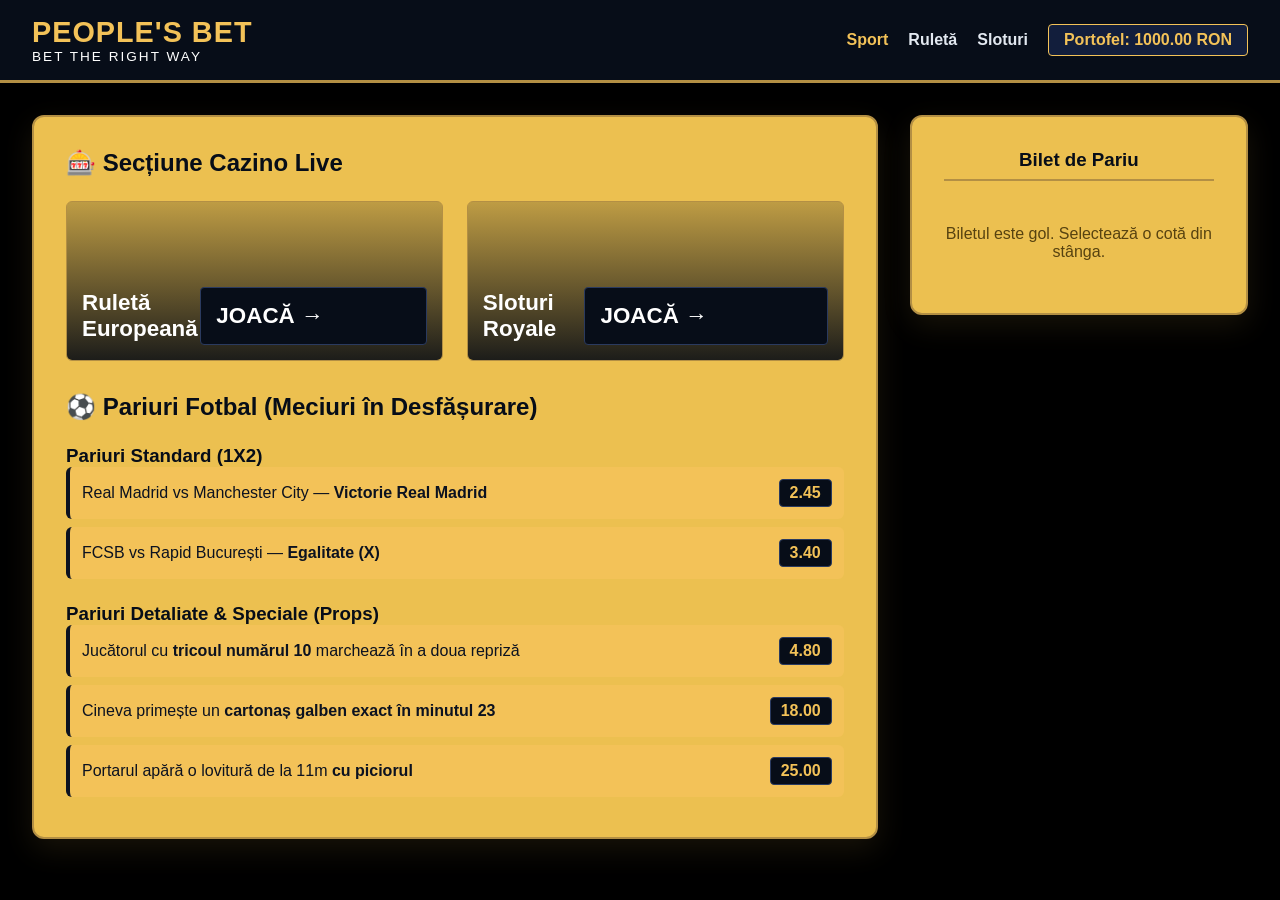
==== index.html @ ffa93837 "Init commit" ====
<!DOCTYPE html>
<html lang="ro">
<head>
    <meta charset="UTF-8">
    <title>People's Bet - Home & Pariuri</title>
    <link rel="stylesheet" href="style.css">
    <style>
        .lobby-grids { display: grid; grid-template-columns: 1fr 1fr; gap: 1.5rem; margin-bottom: 2rem; }
        .lobby-card {
            background-size: cover; background-position: center; height: 160px;
            border-radius: 6px; border: 1px solid var(--border-gold); position: relative;
            overflow: hidden; display: flex; align-items: flex-end; text-decoration: none;
        }
        .lobby-card::before {
            content: ''; position: absolute; top:0; left:0; width:100%; height:100%;
            background: linear-gradient(0deg, rgba(6,11,20,0.9) 0%, rgba(6,11,20,0.2) 100%);
        }
        .lobby-card span { position: relative; color: #fff; font-size: 1.4rem; font-weight: bold; padding: 15px; width: 100%; display: flex; justify-content: space-between; align-items: center;}
        
        .bet-row { display: flex; justify-content: space-between; align-items: center; background: var(--bg-card); padding: 12px; border-radius: 6px; margin-bottom: 8px; border-left: 4px solid var(--text-main); cursor: pointer; }
        .bet-row:hover { background: #fae3a6; }
        .odds { background: #070d18; color: #f3c258; padding: 4px 10px; border-radius: 4px; font-weight: bold; border: 1px solid #2a3a5f;}
        
        .slip-item { background: #fff; color: #000; padding: 10px; border-radius: 6px; margin-bottom: 8px; border: 1px solid var(--border-gold); position: relative; font-size: 0.9rem;}
        .remove-btn { position: absolute; top: 5px; right: 8px; background: transparent; border: none; color: #b81d1d; font-weight: bold; cursor: pointer; font-size: 1.1rem; }
    </style>
</head>
<body>
    <header>
        <div>
            <span class="logo-text">People's Bet</span>
            <div class="tagline">bet the right way</div>
        </div>
        <nav>
            <ul>
                <li><a href="index.html" style="color:#f3c258">Sport</a></li>
                <li><a href="roulette.html">Ruletă</a></li>
                <li><a href="slots.html">Sloturi</a></li>
                <li><div class="balance-box">Portofel: <span id="balanceDisplay">1000</span> RON</div></li>
            </ul>
        </nav>
    </header>

    <main>
        <div class="grid-layout">
            <div class="main-panel">
                <h2 class="margin-b">🎰 Secțiune Cazino Live</h2>
                <div class="lobby-grids">
                    <a href="roulette.html" class="lobby-card" style="background-image: url('https://images.unsplash.com/photo-1606167668584-78701c57f13d?auto=format&fit=crop&w=600&q=80')">
                        <span>Ruletă Europeană <span class="odds">JOACĂ →</span></span>
                    </a>
                    <a href="slots.html" class="lobby-card" style="background-image: url('https://images.unsplash.com/photo-1596838132731-3301c3fd4317?auto=format&fit=crop&w=600&q=80')">
                        <span>Sloturi Royale <span class="odds">JOACĂ →</span></span>
                    </a>
                </div>

                <h2 class="margin-b">⚽ Pariuri Fotbal (Meciuri în Desfășurare)</h2>
                
                <h3>Pariuri Standard (1X2)</h3>
                <div class="bet-row" onclick="addBet('Real Madrid vs Man. City (Victorie Real)', 2.45)">
                    <span>Real Madrid vs Manchester City — <strong>Victorie Real Madrid</strong></span>
                    <span class="odds">2.45</span>
                </div>
                <div class="bet-row" onclick="addBet('FCSB vs Rapid (Egalitate)', 3.40)">
                    <span>FCSB vs Rapid București — <strong>Egalitate (X)</strong></span>
                    <span class="odds">3.40</span>
                </div>

                <h3 style="margin-top: 1.5rem;">Pariuri Detaliate & Speciale (Props)</h3>
                <div class="bet-row" onclick="addBet('Jucătorul cu nr. 10 marchează în repriza a doua', 4.80)">
                    <span>Jucătorul cu <strong>tricoul numărul 10</strong> marchează în a doua repriză</span>
                    <span class="odds">4.80</span>
                </div>
                <div class="bet-row" onclick="addBet('Cartonaș galben acordat în minutul 23 specific', 18.00)">
                    <span>Cineva primește un <strong>cartonaș galben exact în minutul 23</strong></span>
                    <span class="odds">18.00</span>
                </div>
                <div class="bet-row" onclick="addBet('Portarul apără un penalty cu piciorul', 25.00)">
                    <span>Portarul apără o lovitură de la 11m <strong>cu piciorul</strong></span>
                    <span class="odds">25.00</span>
                </div>
            </div>

            <div class="main-panel" style="height: fit-content;">
                <h3 class="text-center margin-b" style="border-bottom: 2px solid var(--border-gold); padding-bottom: 8px;">Bilet de Pariu</h3>
                <div id="slipContent">
                    <p class="text-center" style="padding: 20px 0; color: var(--text-muted);">Biletul este gol. Selectează o cotă din stânga.</p>
                </div>
                
                <div id="slipActions" style="display: none; margin-top: 15px;">
                    <div style="display: flex; justify-content: space-between; margin-bottom: 10px; font-weight: bold;">
                        <span>Evenimente selectate:</span> <span id="betCount">0</span>
                    </div>
                    <div style="display: flex; justify-content: space-between; margin-bottom: 10px; font-weight: bold;">
                        <span>Cotă Totală:</span> <strong id="totalOdds" style="color: var(--danger-red)">1.00</strong>
                    </div>
                    <label style="font-weight: bold; display: block; margin-bottom: 5px;">Miză (RON):</label>
                    <input type="number" id="betAmount" value="50" min="5" style="width:100%; padding: 8px; background: #070d18; color: #fff; border: 1px solid var(--border-gold); border-radius: 4px; margin-bottom: 15px; font-weight: bold;">
                    
                    <div style="display: flex; justify-content: space-between; margin-bottom: 15px; font-weight: bold; background: #fff; padding: 8px; border-radius: 4px; border: 1px solid var(--border-gold);">
                        <span>Câștig Potențial:</span> <span id="potentialWin" style="color: var(--success-green)">0.00 RON</span>
                    </div>
                    
                    <button class="btn" style="width: 100%;" onclick="placeSportsBet()">Plasează Pariul</button>
                </div>
            </div>
        </div>
    </main>

    <script>
        let wallet = parseFloat(localStorage.getItem('peoples_bet_wallet')) || 1000;
        let betSlipItems = []; // Array to allow multiple selections at once

        function updateWalletDisplay() {
            document.getElementById('balanceDisplay').innerText = wallet.toFixed(2);
            localStorage.setItem('peoples_bet_wallet', wallet);
        }

        function addBet(name, odds) {
            // Check if this exact bet is already on the slip to prevent duplicates
            if (betSlipItems.some(item => item.name === name)) {
                alert("Acest eveniment este deja pe bilet!");
                return;
            }

            // Push to our new array tracking list
            betSlipItems.push({ name, odds });
            renderBetSlip();
        }

        function removeBet(index) {
            betSlipItems.splice(index, 1);
            renderBetSlip();
        }

        function renderBetSlip() {
            const slipContent = document.getElementById('slipContent');
            const slipActions = document.getElementById('slipActions');
            
            if (betSlipItems.length === 0) {
                slipContent.innerHTML = '<p class="text-center" style="padding: 20px 0; color: var(--text-muted);">Biletul este gol. Selectează o cotă din stânga.</p>';
                slipActions.style.display = 'none';
                return;
            }

            // Generate multi-item HTML lists dynamically
            let html = '';
            let combinedOdds = 1.00;

            betSlipItems.forEach((item, index) => {
                combinedOdds *= item.odds;
                html += `
                    <div class="slip-item">
                        <button class="remove-btn" onclick="removeBet(${index})">×</button>
                        <div style="font-weight:bold; margin-bottom: 5px; padding-right: 15px;">${item.name}</div>
                        <div style="color: var(--success-green); font-weight: bold;">Cotă: ${item.odds.toFixed(2)}</div>
                    </div>
                `;
            });

            slipContent.innerHTML = html;
            document.getElementById('totalOdds').innerText = combinedOdds.toFixed(2);
            document.getElementById('betCount').innerText = betSlipItems.length;
            slipActions.style.display = 'block';
            
            calculatePayout();
            
            // Auto calculate payout values when stake input numbers box scales up/down
            document.getElementById('betAmount').oninput = calculatePayout;
        }

        function calculatePayout() {
            let stake = parseFloat(document.getElementById('betAmount').value) || 0;
            let combinedOdds = parseFloat(document.getElementById('totalOdds').innerText);
            let totalPayout = stake * combinedOdds;
            document.getElementById('potentialWin').innerText = totalPayout.toFixed(2) + " RON";
        }

        function placeSportsBet() {
            let stake = parseFloat(document.getElementById('betAmount').value);
            if (stake > wallet) {
                alert("Fonduri insuficiente în portofel!");
                return;
            }
            if (stake <= 0 || isNaN(stake)) {
                alert("Te rog introdu o miză validă!");
                return;
            }

            wallet -= stake;
            updateWalletDisplay();

            let combinedOdds = parseFloat(document.getElementById('totalOdds').innerText);
            
            // Multi-odds presentation algorithm calculation rule simulation logic
            let won = Math.random() > 0.4; // Slightly favored win rate for school display success tracking
            if (won) {
                let winAmount = stake * combinedOdds;
                wallet += winAmount;
                alert(`🎉 BILET CÂȘTIGĂTOR!\nToate cele ${betSlipItems.length} evenimente au ieșit pozitive!\nAi câștigat: ${winAmount.toFixed(2)} RON!`);
            } else {
                alert("❌ Bilet Pierdut. Cel puțin un meci de pe bilet a stricat biletul ta.");
            }
            
            // Flush elements out tracking array list
            betSlipItems = [];
            renderBetSlip();
            updateWalletDisplay();
        }

        updateWalletDisplay();
    </script>
</body>
</html>
---- style.css ----
/* style.css - Midnight Black Background & Solid Gold Panels */
:root {
    --bg-dark: #000000;
    --bg-panel: #ecc050;
    --bg-card: #f3c258;
    --bg-contrast-dark: #070d18; 
    
    --accent-gold: #ffffff; 
    --accent-gold-hover: #fae3a6;
    --border-gold: #b38f44;
    
    --text-main: #0c1220; 
    --text-muted: #574210;
    --success-green: #14725f;
    --danger-red: #b81d1d;
}

* {
    box-sizing: border-box;
    margin: 0;
    padding: 0;
    font-family: 'Segoe UI', Tahoma, Geneva, Verdana, sans-serif;
}

body {
    background-color: var(--bg-dark);
    color: var(--text-main);
    min-height: 100vh;
}

header {
    background-color: #070d18;
    padding: 1rem 2rem;
    display: flex;
    justify-content: space-between;
    align-items: center;
    border-bottom: 3px solid var(--border-gold);
    box-shadow: 0 4px 20px rgba(0,0,0,0.8);
}

.logo-text {
    font-size: 1.8rem;
    font-weight: 900;
    color: #f3c258;
    text-transform: uppercase;
    letter-spacing: 1px;
}

.tagline {
    font-size: 0.85rem;
    color: #fff;
    text-transform: uppercase;
    letter-spacing: 2px;
}

nav ul {
    list-style: none;
    display: flex;
    gap: 20px;
    align-items: center;
}

nav ul li a {
    text-decoration: none;
    color: #e2e8f0;
    font-weight: bold;
    transition: color 0.3s;
}

nav ul li a:hover {
    color: #f3c258;
}

.balance-box {
    background: #121e3c;
    padding: 6px 15px;
    border-radius: 4px;
    border: 1px solid #f3c258;
    color: #f3c258;
    font-weight: bold;
}

main {
    padding: 2rem;
    max-width: 1400px;
    margin: 0 auto;
}

.grid-layout {
    display: grid;
    grid-template-columns: 2.5fr 1fr;
    gap: 2rem;
}

@media (max-width: 900px) {
    .grid-layout { grid-template-columns: 1fr; }
}

.main-panel {
    background-color: var(--bg-panel);
    padding: 2rem;
    border-radius: 12px;
    border: 2px solid var(--border-gold);
    box-shadow: 0 10px 30px rgba(243, 194, 88, 0.1);
}

h1, h2, h3 {
    color: var(--bg-contrast-dark) !important;
    font-weight: 800;
}

.btn {
    background-color: var(--bg-contrast-dark);
    color: #f3c258;
    padding: 0.75rem 1.5rem;
    border: none;
    border-radius: 6px;
    font-weight: bold;
    cursor: pointer;
    transition: background 0.2s, transform 0.1s, color 0.2s;
    text-align: center;
    text-decoration: none;
    display: inline-block;
    box-shadow: 0 4px 10px rgba(0,0,0,0.4);
}

.btn:hover { 
    background-color: #121e3c; 
    color: #fff;
}
.btn:active { transform: scale(0.97); }

.text-center { text-align: center; }
.margin-b { margin-bottom: 1.5rem; }

/* Dedicated Casino Game Wrapper to solve color contrast visibility issues */
.casino-game-wrapper {
    background-color: #070d18 !important;
    color: #f3c258 !important;
    padding: 25px;
    border-radius: 8px;
    border: 2px solid #b38f44;
    margin-top: 15px;
}
.casino-game-wrapper h3, .casino-game-wrapper label, .casino-game-wrapper div {
    color: #f3c258 !important;
}
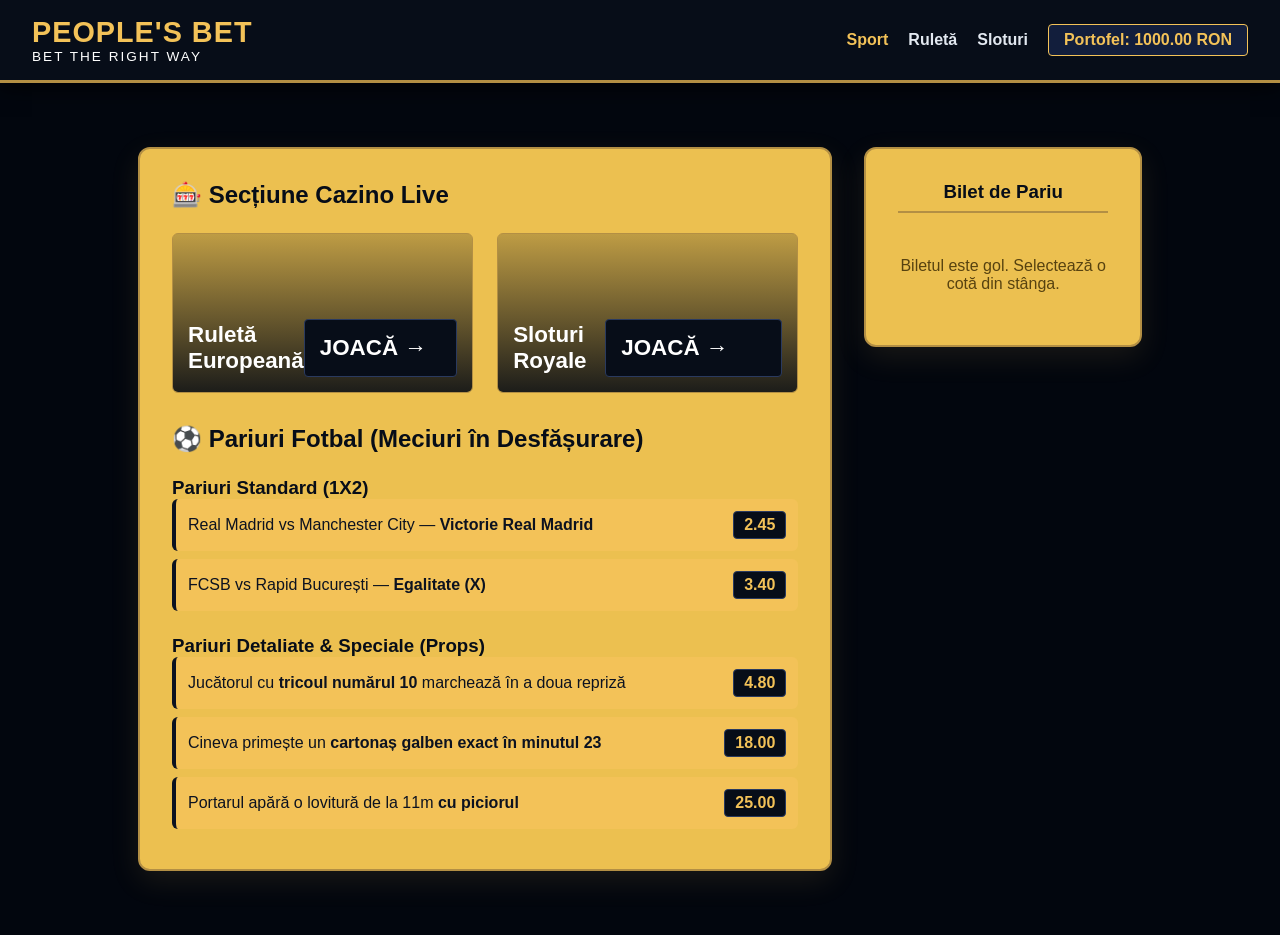
==== commit 21adf3d6: "Minor - add logo" ====
--- a/index.html
+++ b/index.html
@@ -5,6 +5,33 @@
     <title>People's Bet - Home & Pariuri</title>
     <link rel="stylesheet" href="style.css">
     <style>
+        /* Modern Side-Banner Layout via CSS Backgrounds */
+        body {
+            margin: 0;
+            padding: 0;
+            background-color: #02060e;
+            /* Places the local logo.jpg on BOTH the left and right sides seamlessly */
+            background-image: url('logo.jpg'), url('logo.jpg');
+            background-position: left top, right top;
+            background-repeat: no-repeat, no-repeat;
+            background-size: 320px auto, 320px auto; /* Perfect width so it doesn't overlap the gold boxes */
+            background-attachment: fixed, fixed; /* Keeps the artwork in place while scrolling */
+        }
+
+        /* Responsive safety: If the screen gets too small, hide the side banners to keep the gameplay clean */
+        @media (max-width: 1400px) {
+            body {
+                background-image: none;
+            }
+        }
+
+        /* Wraps your main grids tightly so the content stays perfectly centered between the artwork */
+        .content-wrapper {
+            max-width: 1100px;
+            margin: 0 auto;
+            padding: 2rem 1rem;
+        }
+
         .lobby-grids { display: grid; grid-template-columns: 1fr 1fr; gap: 1.5rem; margin-bottom: 2rem; }
         .lobby-card {
             background-size: cover; background-position: center; height: 160px;
@@ -15,11 +42,11 @@
             content: ''; position: absolute; top:0; left:0; width:100%; height:100%;
             background: linear-gradient(0deg, rgba(6,11,20,0.9) 0%, rgba(6,11,20,0.2) 100%);
         }
-        .lobby-card span { position: relative; color: #fff; font-size: 1.4rem; font-weight: bold; padding: 15px; width: 100%; display: flex; justify-content: space-between; align-items: center;}
+        .lobby-card span { position: relative; color: #fff !important; font-size: 1.4rem; font-weight: bold; padding: 15px; width: 100%; display: flex; justify-content: space-between; align-items: center;}
         
         .bet-row { display: flex; justify-content: space-between; align-items: center; background: var(--bg-card); padding: 12px; border-radius: 6px; margin-bottom: 8px; border-left: 4px solid var(--text-main); cursor: pointer; }
         .bet-row:hover { background: #fae3a6; }
-        .odds { background: #070d18; color: #f3c258; padding: 4px 10px; border-radius: 4px; font-weight: bold; border: 1px solid #2a3a5f;}
+        .odds { background: #070d18; color: #f3c258 !important; padding: 4px 10px; border-radius: 4px; font-weight: bold; border: 1px solid #2a3a5f;}
         
         .slip-item { background: #fff; color: #000; padding: 10px; border-radius: 6px; margin-bottom: 8px; border: 1px solid var(--border-gold); position: relative; font-size: 0.9rem;}
         .remove-btn { position: absolute; top: 5px; right: 8px; background: transparent; border: none; color: #b81d1d; font-weight: bold; cursor: pointer; font-size: 1.1rem; }
@@ -41,75 +68,77 @@
         </nav>
     </header>
 
-    <main>
-        <div class="grid-layout">
-            <div class="main-panel">
-                <h2 class="margin-b">🎰 Secțiune Cazino Live</h2>
-                <div class="lobby-grids">
-                    <a href="roulette.html" class="lobby-card" style="background-image: url('https://images.unsplash.com/photo-1606167668584-78701c57f13d?auto=format&fit=crop&w=600&q=80')">
-                        <span>Ruletă Europeană <span class="odds">JOACĂ →</span></span>
-                    </a>
-                    <a href="slots.html" class="lobby-card" style="background-image: url('https://images.unsplash.com/photo-1596838132731-3301c3fd4317?auto=format&fit=crop&w=600&q=80')">
-                        <span>Sloturi Royale <span class="odds">JOACĂ →</span></span>
-                    </a>
+    <div class="content-wrapper">
+        <main>
+            <div class="grid-layout">
+                <div class="main-panel">
+                    <h2 class="margin-b">🎰 Secțiune Cazino Live</h2>
+                    <div class="lobby-grids">
+                        <a href="roulette.html" class="lobby-card" style="background-image: url('https://images.unsplash.com/photo-1606167668584-78701c57f13d?auto=format&fit=crop&w=600&q=80')">
+                            <span>Ruletă Europeană <span class="odds">JOACĂ →</span></span>
+                        </a>
+                        <a href="slots.html" class="lobby-card" style="background-image: url('https://images.unsplash.com/photo-1596838132731-3301c3fd4317?auto=format&fit=crop&w=600&q=80')">
+                            <span>Sloturi Royale <span class="odds">JOACĂ →</span></span>
+                        </a>
+                    </div>
+
+                    <h2 class="margin-b">⚽ Pariuri Fotbal (Meciuri în Desfășurare)</h2>
+                    
+                    <h3>Pariuri Standard (1X2)</h3>
+                    <div class="bet-row" onclick="addBet('Real Madrid vs Man. City (Victorie Real)', 2.45)">
+                        <span>Real Madrid vs Manchester City — <strong>Victorie Real Madrid</strong></span>
+                        <span class="odds">2.45</span>
+                    </div>
+                    <div class="bet-row" onclick="addBet('FCSB vs Rapid (Egalitate)', 3.40)">
+                        <span>FCSB vs Rapid București — <strong>Egalitate (X)</strong></span>
+                        <span class="odds">3.40</span>
+                    </div>
+
+                    <h3 style="margin-top: 1.5rem;">Pariuri Detaliate & Speciale (Props)</h3>
+                    <div class="bet-row" onclick="addBet('Jucătorul cu nr. 10 marchează în repriza a doua', 4.80)">
+                        <span>Jucătorul cu <strong>tricoul numărul 10</strong> marchează în a doua repriză</span>
+                        <span class="odds">4.80</span>
+                    </div>
+                    <div class="bet-row" onclick="addBet('Cartonaș galben acordat în minutul 23 specific', 18.00)">
+                        <span>Cineva primește un <strong>cartonaș galben exact în minutul 23</strong></span>
+                        <span class="odds">18.00</span>
+                    </div>
+                    <div class="bet-row" onclick="addBet('Portarul apără un penalty cu piciorul', 25.00)">
+                        <span>Portarul apără o lovitură de la 11m <strong>cu piciorul</strong></span>
+                        <span class="odds">25.00</span>
+                    </div>
                 </div>
 
-                <h2 class="margin-b">⚽ Pariuri Fotbal (Meciuri în Desfășurare)</h2>
-                
-                <h3>Pariuri Standard (1X2)</h3>
-                <div class="bet-row" onclick="addBet('Real Madrid vs Man. City (Victorie Real)', 2.45)">
-                    <span>Real Madrid vs Manchester City — <strong>Victorie Real Madrid</strong></span>
-                    <span class="odds">2.45</span>
-                </div>
-                <div class="bet-row" onclick="addBet('FCSB vs Rapid (Egalitate)', 3.40)">
-                    <span>FCSB vs Rapid București — <strong>Egalitate (X)</strong></span>
-                    <span class="odds">3.40</span>
-                </div>
-
-                <h3 style="margin-top: 1.5rem;">Pariuri Detaliate & Speciale (Props)</h3>
-                <div class="bet-row" onclick="addBet('Jucătorul cu nr. 10 marchează în repriza a doua', 4.80)">
-                    <span>Jucătorul cu <strong>tricoul numărul 10</strong> marchează în a doua repriză</span>
-                    <span class="odds">4.80</span>
-                </div>
-                <div class="bet-row" onclick="addBet('Cartonaș galben acordat în minutul 23 specific', 18.00)">
-                    <span>Cineva primește un <strong>cartonaș galben exact în minutul 23</strong></span>
-                    <span class="odds">18.00</span>
-                </div>
-                <div class="bet-row" onclick="addBet('Portarul apără un penalty cu piciorul', 25.00)">
-                    <span>Portarul apără o lovitură de la 11m <strong>cu piciorul</strong></span>
-                    <span class="odds">25.00</span>
+                <div class="main-panel" style="height: fit-content;">
+                    <h3 class="text-center margin-b" style="border-bottom: 2px solid var(--border-gold); padding-bottom: 8px;">Bilet de Pariu</h3>
+                    <div id="slipContent">
+                        <p class="text-center" style="padding: 20px 0; color: var(--text-muted);">Biletul este gol. Selectează o cotă din stânga.</p>
+                    </div>
+                    
+                    <div id="slipActions" style="display: none; margin-top: 15px;">
+                        <div style="display: flex; justify-content: space-between; margin-bottom: 10px; font-weight: bold;">
+                            <span style="color: var(--text-main) !important;">Evenimente selectate:</span> <span id="betCount" style="color: var(--text-main) !important;">0</span>
+                        </div>
+                        <div style="display: flex; justify-content: space-between; margin-bottom: 10px; font-weight: bold;">
+                            <span style="color: var(--text-main) !important;">Cotă Totală:</span> <strong id="totalOdds" style="color: var(--danger-red)">1.00</strong>
+                        </div>
+                        <label style="font-weight: bold; display: block; margin-bottom: 5px; color: var(--text-main) !important;">Miză (RON):</label>
+                        <input type="number" id="betAmount" value="50" min="5" style="width:100%; padding: 8px; background: #070d18; color: #fff; border: 1px solid var(--border-gold); border-radius: 4px; margin-bottom: 15px; font-weight: bold;">
+                        
+                        <div style="display: flex; justify-content: space-between; margin-bottom: 15px; font-weight: bold; background: #fff; padding: 8px; border-radius: 4px; border: 1px solid var(--border-gold);">
+                            <span>Câștig Potențial:</span> <span id="potentialWin" style="color: var(--success-green)">0.00 RON</span>
+                        </div>
+                        
+                        <button class="btn" style="width: 100%;" onclick="placeSportsBet()">Plasează Pariul</button>
+                    </div>
                 </div>
             </div>
-
-            <div class="main-panel" style="height: fit-content;">
-                <h3 class="text-center margin-b" style="border-bottom: 2px solid var(--border-gold); padding-bottom: 8px;">Bilet de Pariu</h3>
-                <div id="slipContent">
-                    <p class="text-center" style="padding: 20px 0; color: var(--text-muted);">Biletul este gol. Selectează o cotă din stânga.</p>
-                </div>
-                
-                <div id="slipActions" style="display: none; margin-top: 15px;">
-                    <div style="display: flex; justify-content: space-between; margin-bottom: 10px; font-weight: bold;">
-                        <span>Evenimente selectate:</span> <span id="betCount">0</span>
-                    </div>
-                    <div style="display: flex; justify-content: space-between; margin-bottom: 10px; font-weight: bold;">
-                        <span>Cotă Totală:</span> <strong id="totalOdds" style="color: var(--danger-red)">1.00</strong>
-                    </div>
-                    <label style="font-weight: bold; display: block; margin-bottom: 5px;">Miză (RON):</label>
-                    <input type="number" id="betAmount" value="50" min="5" style="width:100%; padding: 8px; background: #070d18; color: #fff; border: 1px solid var(--border-gold); border-radius: 4px; margin-bottom: 15px; font-weight: bold;">
-                    
-                    <div style="display: flex; justify-content: space-between; margin-bottom: 15px; font-weight: bold; background: #fff; padding: 8px; border-radius: 4px; border: 1px solid var(--border-gold);">
-                        <span>Câștig Potențial:</span> <span id="potentialWin" style="color: var(--success-green)">0.00 RON</span>
-                    </div>
-                    
-                    <button class="btn" style="width: 100%;" onclick="placeSportsBet()">Plasează Pariul</button>
-                </div>
-            </div>
-        </div>
-    </main>
+        </main>
+    </div>
 
     <script>
         let wallet = parseFloat(localStorage.getItem('peoples_bet_wallet')) || 1000;
-        let betSlipItems = []; // Array to allow multiple selections at once
+        let betSlipItems = [];
 
         function updateWalletDisplay() {
             document.getElementById('balanceDisplay').innerText = wallet.toFixed(2);
@@ -117,13 +146,10 @@
         }
 
         function addBet(name, odds) {
-            // Check if this exact bet is already on the slip to prevent duplicates
             if (betSlipItems.some(item => item.name === name)) {
                 alert("Acest eveniment este deja pe bilet!");
                 return;
             }
-
-            // Push to our new array tracking list
             betSlipItems.push({ name, odds });
             renderBetSlip();
         }
@@ -143,7 +169,6 @@
                 return;
             }
 
-            // Generate multi-item HTML lists dynamically
             let html = '';
             let combinedOdds = 1.00;
 
@@ -152,7 +177,7 @@
                 html += `
                     <div class="slip-item">
                         <button class="remove-btn" onclick="removeBet(${index})">×</button>
-                        <div style="font-weight:bold; margin-bottom: 5px; padding-right: 15px;">${item.name}</div>
+                        <div style="font-weight:bold; margin-bottom: 5px; padding-right: 15px; color: #000 !important;">${item.name}</div>
                         <div style="color: var(--success-green); font-weight: bold;">Cotă: ${item.odds.toFixed(2)}</div>
                     </div>
                 `;
@@ -164,8 +189,6 @@
             slipActions.style.display = 'block';
             
             calculatePayout();
-            
-            // Auto calculate payout values when stake input numbers box scales up/down
             document.getElementById('betAmount').oninput = calculatePayout;
         }
 
@@ -191,18 +214,15 @@
             updateWalletDisplay();
 
             let combinedOdds = parseFloat(document.getElementById('totalOdds').innerText);
-            
-            // Multi-odds presentation algorithm calculation rule simulation logic
-            let won = Math.random() > 0.4; // Slightly favored win rate for school display success tracking
+            let won = Math.random() > 0.4; 
             if (won) {
                 let winAmount = stake * combinedOdds;
                 wallet += winAmount;
-                alert(`🎉 BILET CÂȘTIGĂTOR!\nToate cele ${betSlipItems.length} evenimente au ieșit pozitive!\nAi câștigat: ${winAmount.toFixed(2)} RON!`);
+                alert(`🎉 BILET CÂȘTIGĂTOR!\nAi câștigat: ${winAmount.toFixed(2)} RON!`);
             } else {
-                alert("❌ Bilet Pierdut. Cel puțin un meci de pe bilet a stricat biletul ta.");
+                alert("❌ Bilet Pierdut. Cel puțin un meci de pe bilet a fost pierdut.");
             }
             
-            // Flush elements out tracking array list
             betSlipItems = [];
             renderBetSlip();
             updateWalletDisplay();
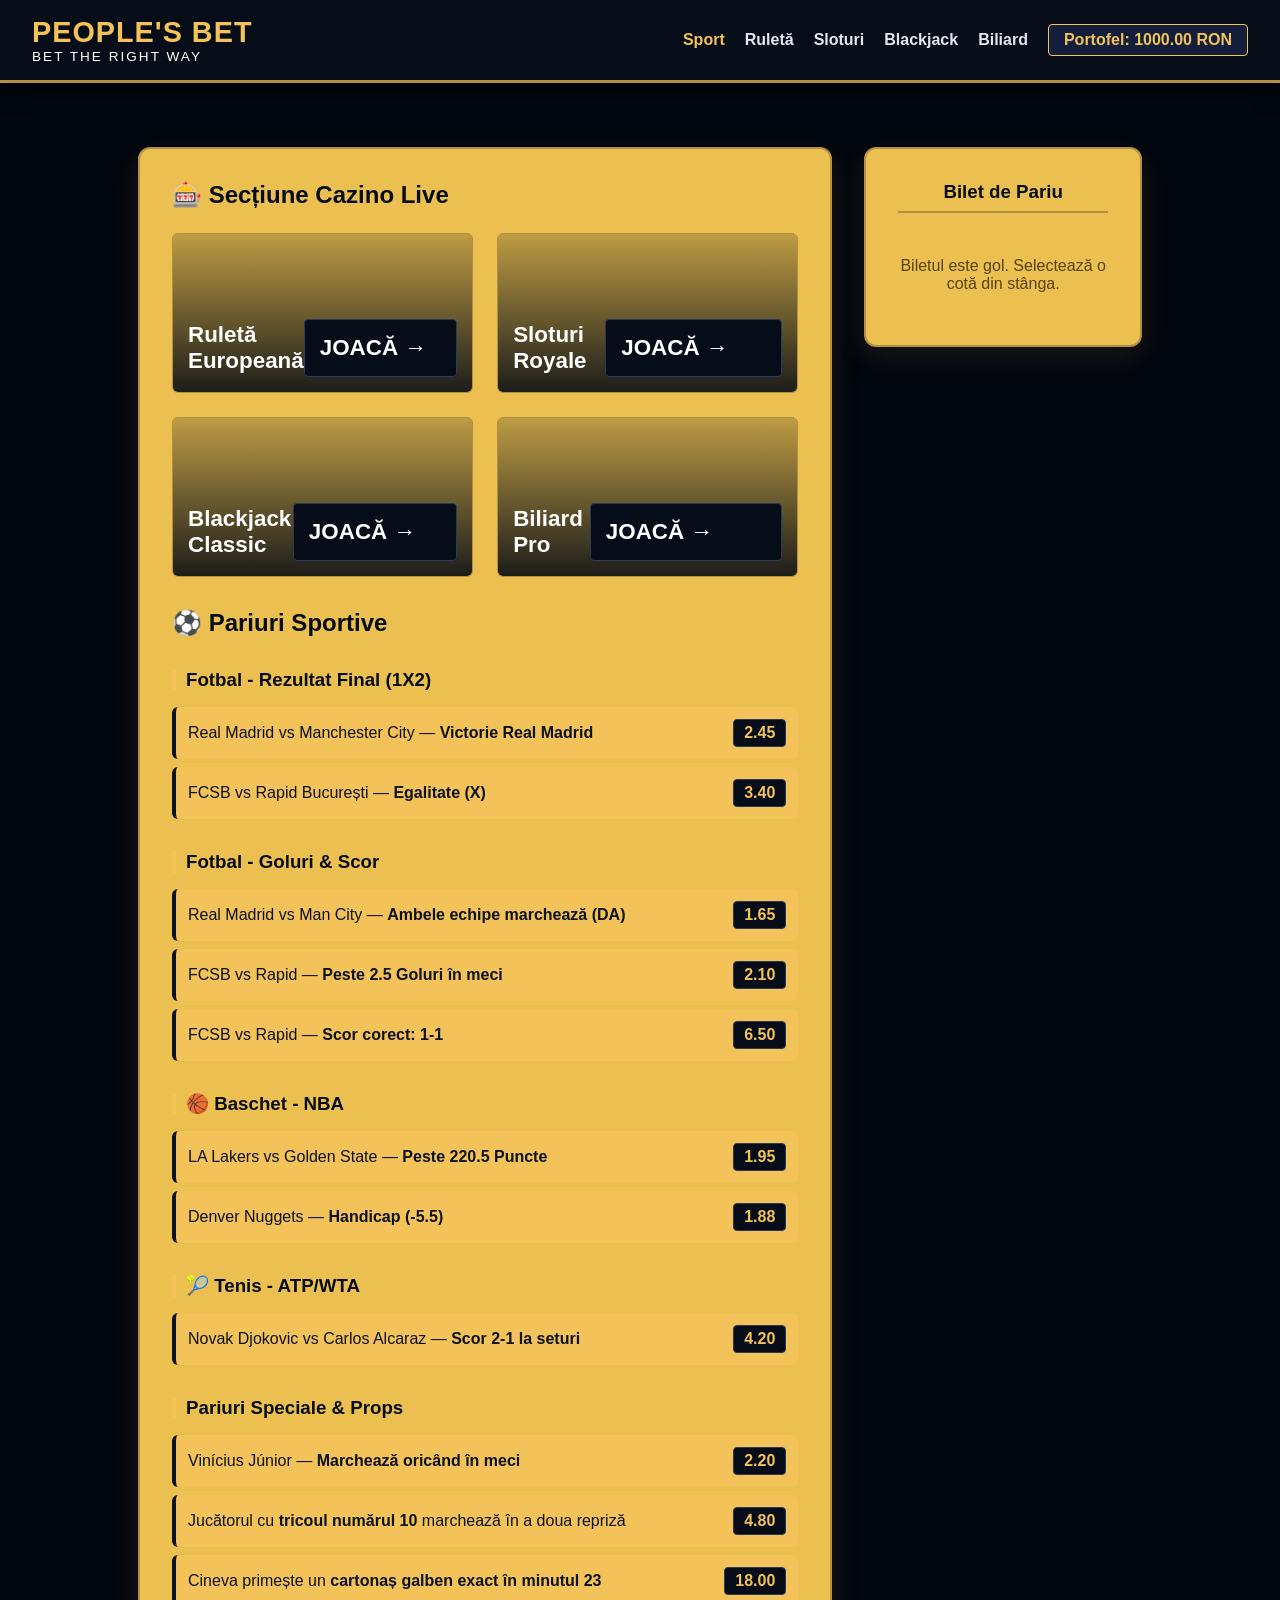
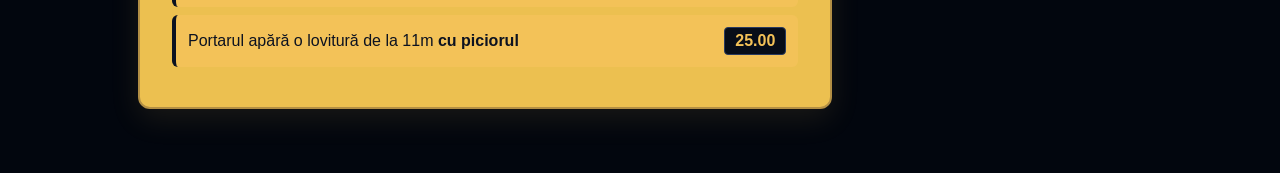
==== commit caeced33: "Minor - add new games" ====
--- a/index.html
+++ b/index.html
@@ -5,27 +5,21 @@
     <title>People's Bet - Home & Pariuri</title>
     <link rel="stylesheet" href="style.css">
     <style>
-        /* Modern Side-Banner Layout via CSS Backgrounds */
         body {
             margin: 0;
             padding: 0;
             background-color: #02060e;
-            /* Places the local logo.jpg on BOTH the left and right sides seamlessly */
             background-image: url('logo.jpg'), url('logo.jpg');
             background-position: left top, right top;
             background-repeat: no-repeat, no-repeat;
-            background-size: 320px auto, 320px auto; /* Perfect width so it doesn't overlap the gold boxes */
-            background-attachment: fixed, fixed; /* Keeps the artwork in place while scrolling */
-        }
-
-        /* Responsive safety: If the screen gets too small, hide the side banners to keep the gameplay clean */
+            background-size: 320px auto, 320px auto; 
+            background-attachment: fixed, fixed; 
+        }
+
         @media (max-width: 1400px) {
-            body {
-                background-image: none;
-            }
-        }
-
-        /* Wraps your main grids tightly so the content stays perfectly centered between the artwork */
+            body { background-image: none; }
+        }
+
         .content-wrapper {
             max-width: 1100px;
             margin: 0 auto;
@@ -50,6 +44,8 @@
         
         .slip-item { background: #fff; color: #000; padding: 10px; border-radius: 6px; margin-bottom: 8px; border: 1px solid var(--border-gold); position: relative; font-size: 0.9rem;}
         .remove-btn { position: absolute; top: 5px; right: 8px; background: transparent; border: none; color: #b81d1d; font-weight: bold; cursor: pointer; font-size: 1.1rem; }
+        
+        .market-header { margin-top: 2rem; margin-bottom: 1rem; border-left: 4px solid #f3c258; padding-left: 10px; }
     </style>
 </head>
 <body>
@@ -63,6 +59,8 @@
                 <li><a href="index.html" style="color:#f3c258">Sport</a></li>
                 <li><a href="roulette.html">Ruletă</a></li>
                 <li><a href="slots.html">Sloturi</a></li>
+                <li><a href="blackjack.html">Blackjack</a></li>
+                <li><a href="billiard.html">Biliard</a></li>
                 <li><div class="balance-box">Portofel: <span id="balanceDisplay">1000</span> RON</div></li>
             </ul>
         </nav>
@@ -80,11 +78,17 @@
                         <a href="slots.html" class="lobby-card" style="background-image: url('https://images.unsplash.com/photo-1596838132731-3301c3fd4317?auto=format&fit=crop&w=600&q=80')">
                             <span>Sloturi Royale <span class="odds">JOACĂ →</span></span>
                         </a>
-                    </div>
-
-                    <h2 class="margin-b">⚽ Pariuri Fotbal (Meciuri în Desfășurare)</h2>
+                        <a href="blackjack.html" class="lobby-card" style="background-image: url('https://images.unsplash.com/photo-1511193311914-0346f16efe90?auto=format&fit=crop&w=600&q=80')">
+                            <span>Blackjack Classic <span class="odds">JOACĂ →</span></span>
+                        </a>
+                        <a href="billiard.html" class="lobby-card" style="background-image: url('https://images.unsplash.com/photo-1628153096054-9457c86a1df8?auto=format&fit=crop&w=600&q=80')">
+                            <span>Biliard Pro <span class="odds">JOACĂ →</span></span>
+                        </a>
+                    </div>
+
+                    <h2 class="margin-b">⚽ Pariuri Sportive</h2>
                     
-                    <h3>Pariuri Standard (1X2)</h3>
+                    <h3 class="market-header">Fotbal - Rezultat Final (1X2)</h3>
                     <div class="bet-row" onclick="addBet('Real Madrid vs Man. City (Victorie Real)', 2.45)">
                         <span>Real Madrid vs Manchester City — <strong>Victorie Real Madrid</strong></span>
                         <span class="odds">2.45</span>
@@ -94,16 +98,50 @@
                         <span class="odds">3.40</span>
                     </div>
 
-                    <h3 style="margin-top: 1.5rem;">Pariuri Detaliate & Speciale (Props)</h3>
+                    <h3 class="market-header">Fotbal - Goluri & Scor</h3>
+                    <div class="bet-row" onclick="addBet('Real vs City (Ambele Marchează - DA)', 1.65)">
+                        <span>Real Madrid vs Man City — <strong>Ambele echipe marchează (DA)</strong></span>
+                        <span class="odds">1.65</span>
+                    </div>
+                    <div class="bet-row" onclick="addBet('FCSB vs Rapid (Peste 2.5 Goluri)', 2.10)">
+                        <span>FCSB vs Rapid — <strong>Peste 2.5 Goluri în meci</strong></span>
+                        <span class="odds">2.10</span>
+                    </div>
+                    <div class="bet-row" onclick="addBet('FCSB vs Rapid (Scor Corect 1-1)', 6.50)">
+                        <span>FCSB vs Rapid — <strong>Scor corect: 1-1</strong></span>
+                        <span class="odds">6.50</span>
+                    </div>
+
+                    <h3 class="market-header">🏀 Baschet - NBA</h3>
+                    <div class="bet-row" onclick="addBet('LA Lakers vs GS Warriors (Peste 220.5 puncte)', 1.95)">
+                        <span>LA Lakers vs Golden State — <strong>Peste 220.5 Puncte</strong></span>
+                        <span class="odds">1.95</span>
+                    </div>
+                    <div class="bet-row" onclick="addBet('Denver Nuggets (Handicap -5.5)', 1.88)">
+                        <span>Denver Nuggets — <strong>Handicap (-5.5)</strong></span>
+                        <span class="odds">1.88</span>
+                    </div>
+
+                    <h3 class="market-header">🎾 Tenis - ATP/WTA</h3>
+                    <div class="bet-row" onclick="addBet('Djokovic vs Alcaraz (Scor Corect 2-1)', 4.20)">
+                        <span>Novak Djokovic vs Carlos Alcaraz — <strong>Scor 2-1 la seturi</strong></span>
+                        <span class="odds">4.20</span>
+                    </div>
+
+                    <h3 class="market-header">Pariuri Speciale & Props</h3>
+                    <div class="bet-row" onclick="addBet('Vinícius Júnior (Marchează oricând)', 2.20)">
+                        <span>Vinícius Júnior — <strong>Marchează oricând în meci</strong></span>
+                        <span class="odds">2.20</span>
+                    </div>
                     <div class="bet-row" onclick="addBet('Jucătorul cu nr. 10 marchează în repriza a doua', 4.80)">
                         <span>Jucătorul cu <strong>tricoul numărul 10</strong> marchează în a doua repriză</span>
                         <span class="odds">4.80</span>
                     </div>
-                    <div class="bet-row" onclick="addBet('Cartonaș galben acordat în minutul 23 specific', 18.00)">
+                    <div class="bet-row" onclick="addBet('Cartonaș galben în minutul 23', 18.00)">
                         <span>Cineva primește un <strong>cartonaș galben exact în minutul 23</strong></span>
                         <span class="odds">18.00</span>
                     </div>
-                    <div class="bet-row" onclick="addBet('Portarul apără un penalty cu piciorul', 25.00)">
+                    <div class="bet-row" onclick="addBet('Portarul apără penalty cu piciorul', 25.00)">
                         <span>Portarul apără o lovitură de la 11m <strong>cu piciorul</strong></span>
                         <span class="odds">25.00</span>
                     </div>
@@ -117,13 +155,13 @@
                     
                     <div id="slipActions" style="display: none; margin-top: 15px;">
                         <div style="display: flex; justify-content: space-between; margin-bottom: 10px; font-weight: bold;">
-                            <span style="color: var(--text-main) !important;">Evenimente selectate:</span> <span id="betCount" style="color: var(--text-main) !important;">0</span>
+                            <span style="color: var(--text-main) !important;">Evenimente:</span> <span id="betCount">0</span>
                         </div>
                         <div style="display: flex; justify-content: space-between; margin-bottom: 10px; font-weight: bold;">
-                            <span style="color: var(--text-main) !important;">Cotă Totală:</span> <strong id="totalOdds" style="color: var(--danger-red)">1.00</strong>
+                            <span style="color: var(--text-main) !important;">Cotă Totală:</span> <strong id="totalOdds">1.00</strong>
                         </div>
                         <label style="font-weight: bold; display: block; margin-bottom: 5px; color: var(--text-main) !important;">Miză (RON):</label>
-                        <input type="number" id="betAmount" value="50" min="5" style="width:100%; padding: 8px; background: #070d18; color: #fff; border: 1px solid var(--border-gold); border-radius: 4px; margin-bottom: 15px; font-weight: bold;">
+                        <input type="number" id="betAmount" value="50" style="width:100%; padding: 8px; background: #070d18; color: #fff; border: 1px solid var(--border-gold); border-radius: 4px; margin-bottom: 15px; font-weight: bold;">
                         
                         <div style="display: flex; justify-content: space-between; margin-bottom: 15px; font-weight: bold; background: #fff; padding: 8px; border-radius: 4px; border: 1px solid var(--border-gold);">
                             <span>Câștig Potențial:</span> <span id="potentialWin" style="color: var(--success-green)">0.00 RON</span>
@@ -147,7 +185,7 @@
 
         function addBet(name, odds) {
             if (betSlipItems.some(item => item.name === name)) {
-                alert("Acest eveniment este deja pe bilet!");
+                alert("Deja pe bilet!");
                 return;
             }
             betSlipItems.push({ name, odds });
@@ -162,32 +200,27 @@
         function renderBetSlip() {
             const slipContent = document.getElementById('slipContent');
             const slipActions = document.getElementById('slipActions');
-            
             if (betSlipItems.length === 0) {
                 slipContent.innerHTML = '<p class="text-center" style="padding: 20px 0; color: var(--text-muted);">Biletul este gol. Selectează o cotă din stânga.</p>';
                 slipActions.style.display = 'none';
                 return;
             }
-
             let html = '';
             let combinedOdds = 1.00;
-
             betSlipItems.forEach((item, index) => {
                 combinedOdds *= item.odds;
                 html += `
                     <div class="slip-item">
                         <button class="remove-btn" onclick="removeBet(${index})">×</button>
-                        <div style="font-weight:bold; margin-bottom: 5px; padding-right: 15px; color: #000 !important;">${item.name}</div>
-                        <div style="color: var(--success-green); font-weight: bold;">Cotă: ${item.odds.toFixed(2)}</div>
+                        <div style="font-weight:bold; color: #000;">${item.name}</div>
+                        <div style="color: green; font-weight: bold;">Cotă: ${item.odds.toFixed(2)}</div>
                     </div>
                 `;
             });
-
             slipContent.innerHTML = html;
             document.getElementById('totalOdds').innerText = combinedOdds.toFixed(2);
             document.getElementById('betCount').innerText = betSlipItems.length;
             slipActions.style.display = 'block';
-            
             calculatePayout();
             document.getElementById('betAmount').oninput = calculatePayout;
         }
@@ -195,39 +228,23 @@
         function calculatePayout() {
             let stake = parseFloat(document.getElementById('betAmount').value) || 0;
             let combinedOdds = parseFloat(document.getElementById('totalOdds').innerText);
-            let totalPayout = stake * combinedOdds;
-            document.getElementById('potentialWin').innerText = totalPayout.toFixed(2) + " RON";
+            document.getElementById('potentialWin').innerText = (stake * combinedOdds).toFixed(2) + " RON";
         }
 
         function placeSportsBet() {
             let stake = parseFloat(document.getElementById('betAmount').value);
-            if (stake > wallet) {
-                alert("Fonduri insuficiente în portofel!");
-                return;
+            if (stake > wallet) return alert("Fonduri insuficiente!");
+            wallet -= stake;
+            if (Math.random() > 0.4) {
+                wallet += stake * parseFloat(document.getElementById('totalOdds').innerText);
+                alert("🎉 BILET CÂȘTIGĂTOR!");
+            } else {
+                alert("❌ Pierdut.");
             }
-            if (stake <= 0 || isNaN(stake)) {
-                alert("Te rog introdu o miză validă!");
-                return;
-            }
-
-            wallet -= stake;
-            updateWalletDisplay();
-
-            let combinedOdds = parseFloat(document.getElementById('totalOdds').innerText);
-            let won = Math.random() > 0.4; 
-            if (won) {
-                let winAmount = stake * combinedOdds;
-                wallet += winAmount;
-                alert(`🎉 BILET CÂȘTIGĂTOR!\nAi câștigat: ${winAmount.toFixed(2)} RON!`);
-            } else {
-                alert("❌ Bilet Pierdut. Cel puțin un meci de pe bilet a fost pierdut.");
-            }
-            
             betSlipItems = [];
             renderBetSlip();
             updateWalletDisplay();
         }
-
         updateWalletDisplay();
     </script>
 </body>
